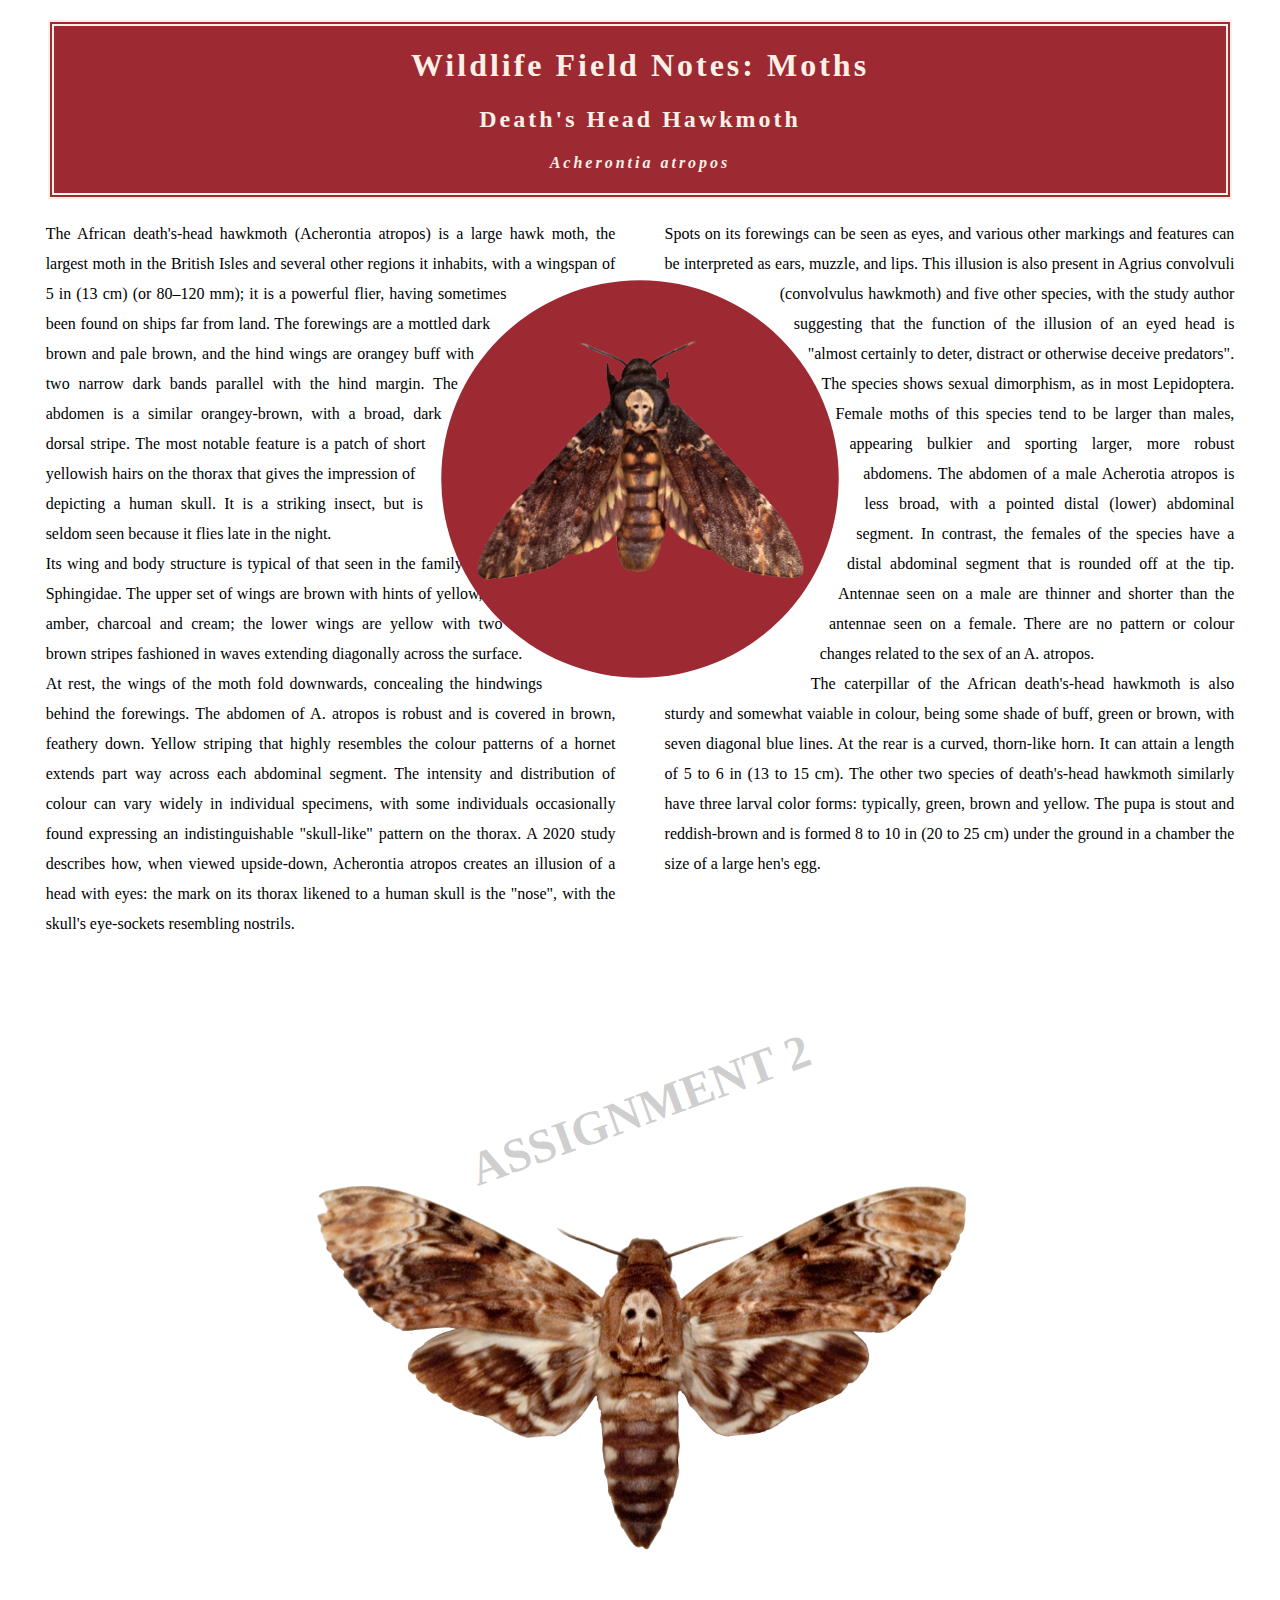
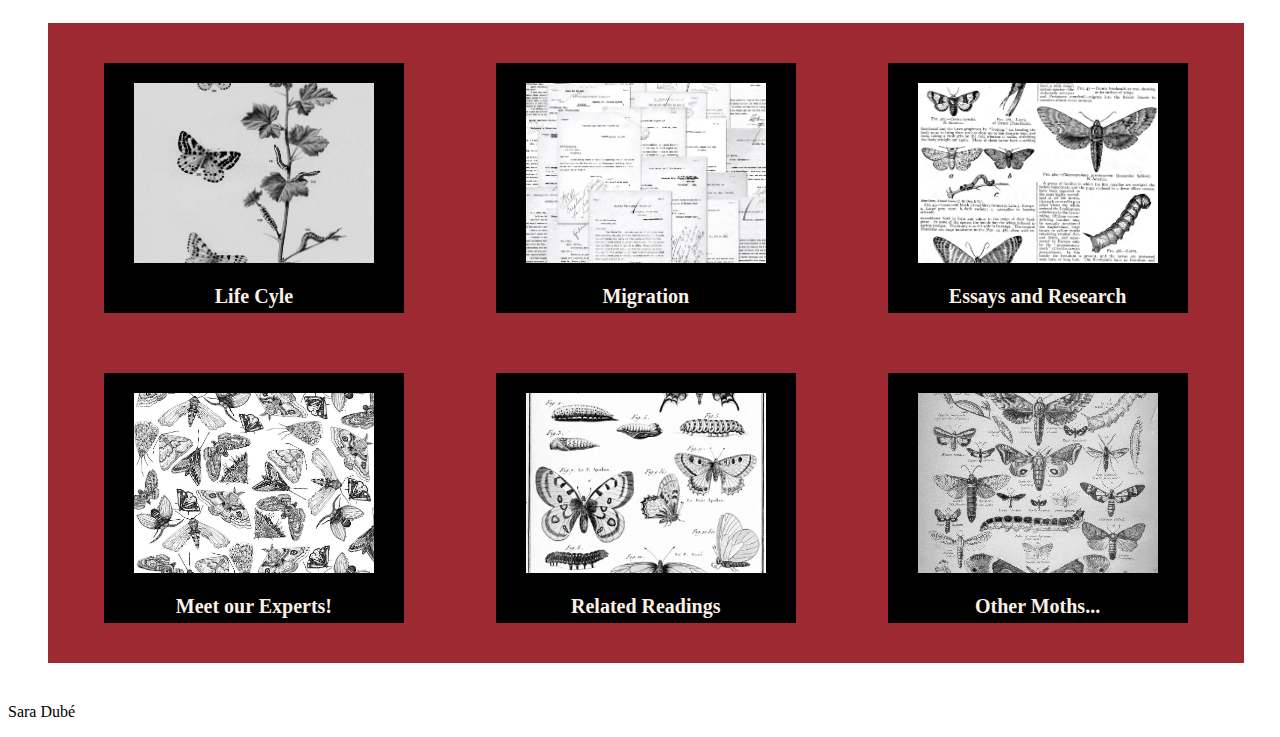
==== lib2024/assignment2/assignment-2-index.html @ be4851c2 "Add files via upload" ====
<!DOCTYPE html> 
<html lang="en">
<head>
	<meta charset="utf-8">
	<meta name="viewport" content="width=device-width, initial-scale=1.0">
	<link rel="stylesheet" href="assignment-2-stylesheet.css">
	<title>Assignment 2</title>

</head>
<body>

<div class="header">
 	<h1>Wildlife Field Notes: Moths</h1>
 
	<h2>Death's Head Hawkmoth</h2>

 	<h4><i>Acherontia atropos</i></h4>
</div>


<div class="container">
	<div class="topimage"><img src="images/moth-topimage.png" alt="Death's Head hawkmoth top image"></div>
	<div class="left">
		The African death's-head hawkmoth (Acherontia atropos) is a large hawk moth, the largest moth in the British Isles and several other regions it inhabits, with a wingspan of 5 in (13 cm) (or 80–120 mm); it is a powerful flier, having sometimes been found on ships far from land. The forewings are a mottled dark brown and pale brown, and the hind wings are orangey buff with two narrow dark bands parallel with the hind margin. The abdomen is a similar orangey-brown, with a broad, dark dorsal stripe. The most notable feature is a patch of short yellowish hairs on the thorax that gives the impression of depicting a human skull. It is a striking insect, but is seldom seen because it flies late in the night.<br> Its wing and body structure is typical of that seen in the family Sphingidae. The upper set of wings are brown with hints of yellow, amber, charcoal and cream; the lower wings are yellow with two brown stripes fashioned in waves extending diagonally across the surface. At rest, the wings of the moth fold downwards, concealing the hindwings behind the forewings. The abdomen of A. atropos is robust and is covered in brown, feathery down. Yellow striping that highly resembles the colour patterns of a hornet extends part way across each abdominal segment. The intensity and distribution of colour can vary widely in individual specimens, with some individuals occasionally found expressing an indistinguishable "skull-like" pattern on the thorax. A 2020 study describes how, when viewed upside-down, Acherontia atropos creates an illusion of a head with eyes: the mark on its thorax likened to a human skull is the "nose", with the skull's eye-sockets resembling nostrils. 
	</div>


	<div class="right">
		Spots on its forewings can be seen as eyes, and various other markings and features can be interpreted as ears, muzzle, and lips. This illusion is also present in Agrius convolvuli (convolvulus hawkmoth) and five other species, with the study author suggesting that the function of the illusion of an eyed head is "almost certainly to deter, distract or otherwise deceive predators".<br> The species shows sexual dimorphism, as in most Lepidoptera. Female moths of this species tend to be larger than males, appearing bulkier and sporting larger, more robust abdomens. The abdomen of a male Acherotia atropos is less broad, with a pointed distal (lower) abdominal segment. In contrast, the females of the species have a distal abdominal segment that is rounded off at the tip. Antennae seen on a male are thinner and shorter than the antennae seen on a female. There are no pattern or colour changes related to the sex of an A. atropos.<br> The caterpillar of the African death's-head hawkmoth is also sturdy and somewhat vaiable in colour, being some shade of buff, green or brown, with seven diagonal blue lines. At the rear is a curved, thorn-like horn. It can attain a length of 5 to 6 in (13 to 15 cm). The other two species of death's-head hawkmoth similarly have three larval color forms: typically, green, brown and yellow. The pupa is stout and reddish-brown and is formed 8 to 10 in (20 to 25 cm) under the ground in a chamber the size of a large hen's egg. </div>
	</div>


<div class="watermark">
	<div class="watermark-position">
		<p class="watermark-body">Assignment 2</p></div>
</div>

<img src="images/moth-bottomimage.png" alt="Death's Head hawkmoth bottom image" class="bottomimage">


<div class="flex-container">
	
	<div class="flex-box">		
<img class="one" src="images/flexbox-life.jpeg" alt="Lifecyle">
	<p><b>Life Cyle</b></p>
		</div>
		
		<div class="flex-box">
<img class="two" src="images/flexbox-migration.jpeg" alt="Migration">
	<p><b>Migration</b></p>
		</div>
		
		<div class="flex-box">
<img class="three" src="images/flexbox-essaysresearch.jpeg" alt="Essays Research">
	<p><b>Essays and Research</b></p>
		</div>
		
		<div class="flex-box">
<img class="four" src="images/flexbox-meetexpert.jpeg" alt="Meet Expert">
	<p><b>Meet our Experts!</b></p>
		</div>
	
	<div class="flex-box">
<img class="five" src="images/flexbox-relatedreadings.png" alt="Related Readings">
	<p><b>Related Readings</b></p>
		</div>
	
	<div class="flex-box">
<img class="six" src="images/flexbox-othermoths.jpeg" alt="Other Moths">
	<p><b>Other Moths...</b></p>
		</div>
		
		</div>

<p>Sara Dubé</p>
			



</body>
</html>
---- lib2024/assignment2/assignment-2-stylesheet.css ----
.header {
  font-family: Garamond;
  color: #faf0e6;
}

.header {
  text-align: center;
}

.header {
  border: 2px #faf0e6;
  border-style: double;
  border-width: 6px;
  background-color: #9d2933;

}

.header {
  margin-left: 40px;
  margin-right: 40px;
  margin-top: 20px;
  margin-bottom: 10px;
}

.header {
  letter-spacing: 3px;
}


/*TOP IMAGE*/


.container {
  font-family: Garamond;
  color: black;
  margin-top: 20px;
  line-height: 30px;
  font-size: 16px;
  overflow: hidden;
}

.container {
  width: 98%;
  height: 900px;
  margin: 0 auto;
  position: relative;
  text-align: justify;
}

.topimage {
  clip-path: circle(47%);
  background-color: #9d2933;
  height: 495px;
  position: absolute;
  top: 52%;
  left: 50%;
  transform: translate(-50%, -90%) scale(0.85);
}


.topimage img{
  width: 500px;
  height: 460px;
  object-fit: cover;
}

.left{
  width: 46%;
  margin-top: 10px;
  margin-left: 25px;
  float: left;
}


.left:before,
.right:before{
  content:"";
  width: 250px;
  height: 500px;
}

/*putting a position to get an outside shape*/
.left:before{
  float: right;
  shape-outside: polygon(52% 14%, 100% 58%, 70% 100%, 0 55%);
  width: 200px;
  height: 470px;
}


.right{
  width: 46%;
  margin-top: 10px;
  margin-right: 25px;
  float: right;
}

.right:before{
  float: left;
  shape-outside: polygon(52% 14%, 100% 58%, 70% 100%, 0 55%);
  width: 200px;
  height: 470px;
}


/*TEXT*/

.articletext {
  text-align: justify;
  text-justify: inter-word;
}

.articletext {
  column-count: 2;
  column-gap: 20px;
}

.articletext {
  line-height: 2.0;
}


/*BOTTOM IMAGE*/

.bottomimage {
  max-width: 700px;
  height: auto;
  display: block;
  margin-top: 20px;
  margin-left: auto;
  margin-right: auto;
  width: 100%;
}

/*WATERMARK*/

.watermark {
  position: relative;
}

.watermark-position {
  align-items: center;
  display: flex;
  justify-content: center;
  position: absolute;
  left: 0px;
  top: 0px;
  height: 100%;
  width: 100%;
}

.watermark-body {
  color: rgba(0, 0, 0, 0.2);
  font-size: 3rem;
  font-family: Garamond;
  font-weight: bold;
  text-transform: uppercase;
  transform: rotate(-20deg);
  user-select: none;
}


/*FLEX BOX*/

.flex-container {
  width: 93%;
  height: auto;
  margin: 40px;
  padding: 10px;
  background-color: #9d2933;
  justify-content: space-around; 
  display: flex;
  flex-direction: row;
  flex-wrap: wrap;
}

.flex-box {
  width: 300px;
  height: 250px;
  background: black;
  color:  #faf0e6;
  font-family: Garamond;
  font-size: 20px;
  line-height: 40px;
  text-align: center;
  margin: 30px;
}


.one {
  transform: translate(0, 20px);
  height: 180px;
  width: 240px;
  object-fit: cover;
}

.two {
  transform: translate(0, 20px);
  height: 180px;
  width: 240px;
  object-fit: cover;
}

.three {
  transform: translate(0, 20px);
  height: 180px;
  width: 240px;
  object-fit: cover;
}

.four {
  transform: translate(0, 20px);
  height: 180px;
  width: 240px;
  object-fit: cover;
}

.five {
  transform: translate(0, 20px);
  height: 180px;
  width: 240px;
  object-fit: cover;
}

.six {
  transform: translate(0, 20px);
  height: 180px;
  width: 240px;
  object-fit: cover;
}
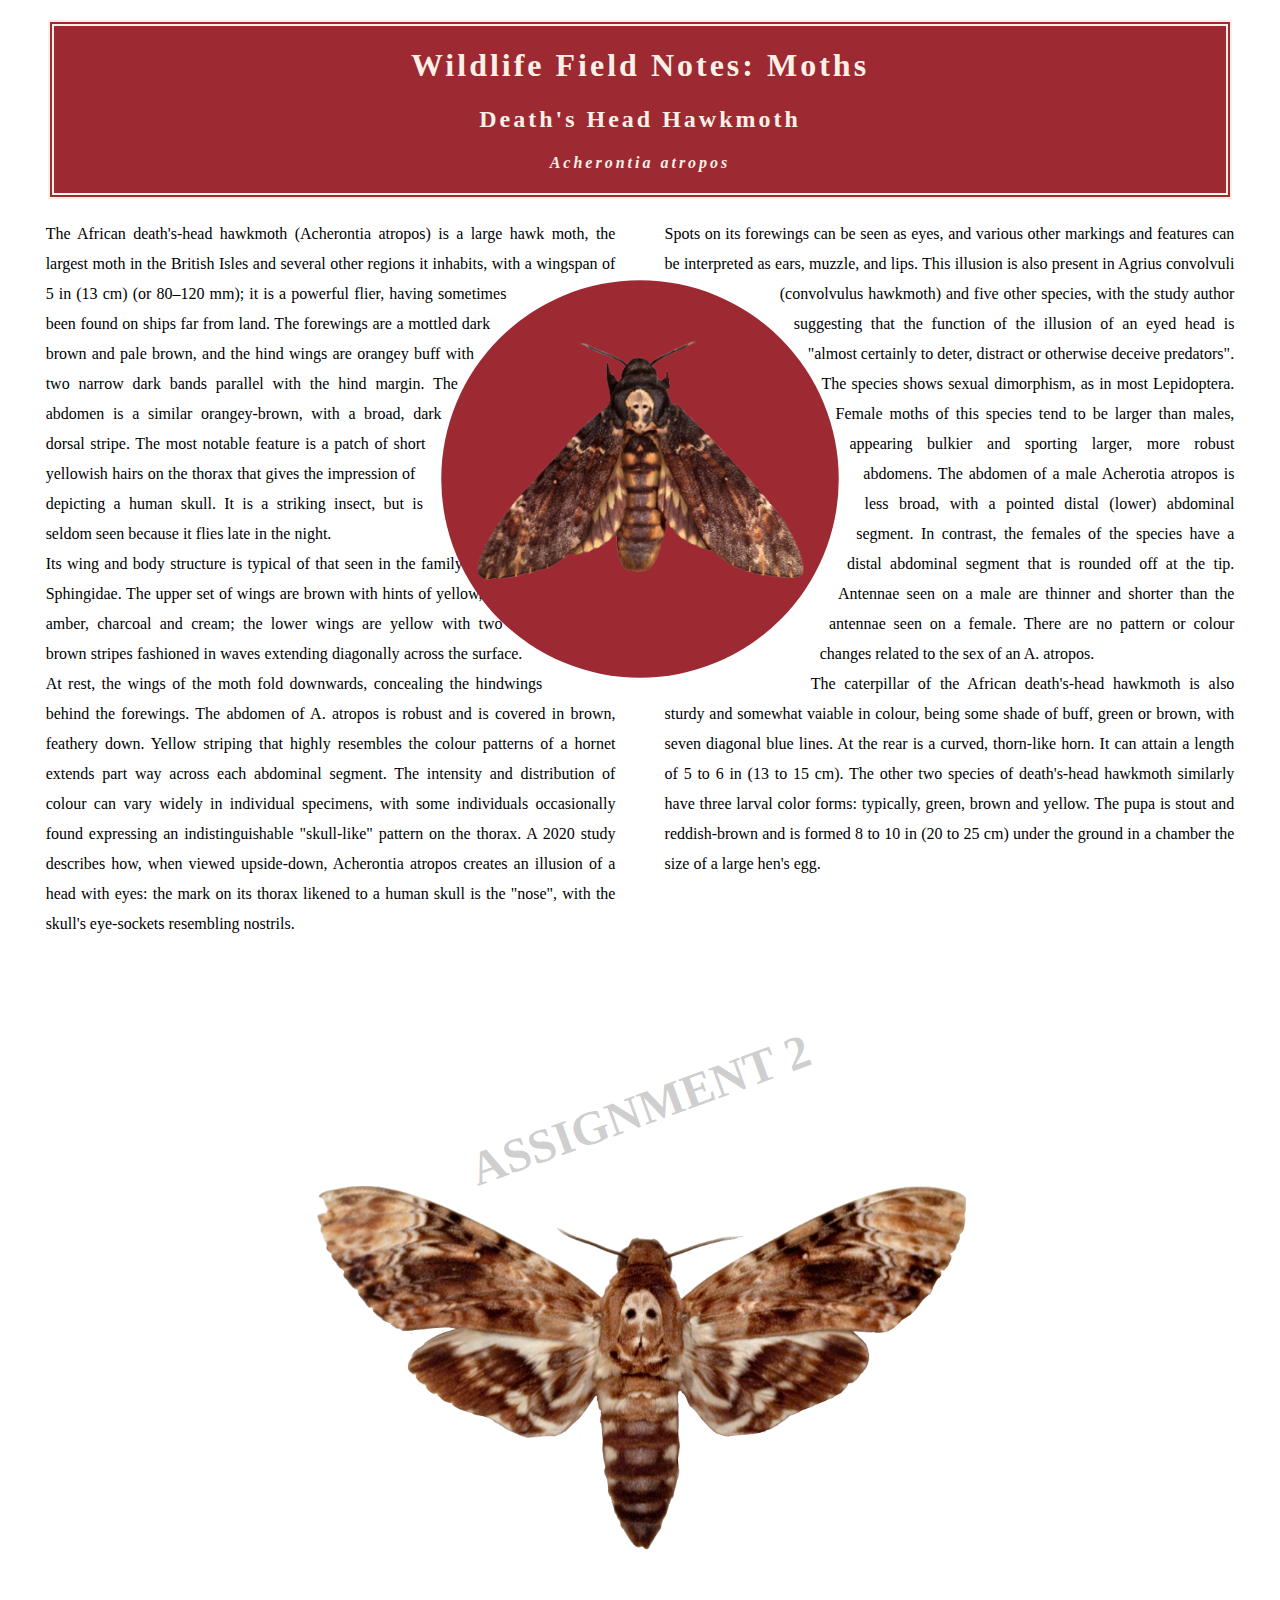
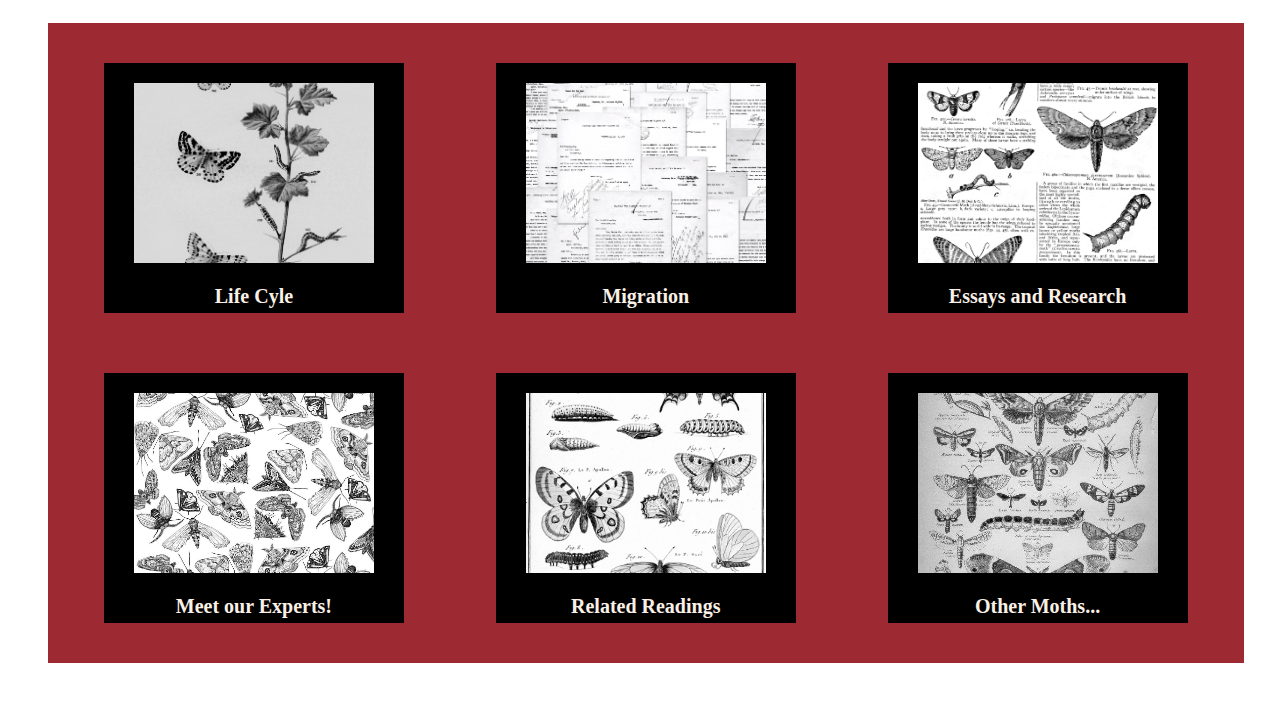
==== commit 3fc25ac9: "Add files via upload" ====
--- a/lib2024/assignment2/assignment-2-index.html
+++ b/lib2024/assignment2/assignment-2-index.html
@@ -2,6 +2,9 @@
 <html lang="en">
 <head>
 	<meta charset="utf-8">
+	<meta name="description" content="html and css">
+	<meta name="keywords" content="CSS, Assignment, AlgonquinStudent">
+	<meta name="author" content="Sara Dubé">
 	<meta name="viewport" content="width=device-width, initial-scale=1.0">
 	<link rel="stylesheet" href="assignment-2-stylesheet.css">
 	<title>Assignment 2</title>
@@ -71,11 +74,7 @@
 		</div>
 		
 		</div>
-
-<p>Sara Dubé</p>
 			
-
-
 
 </body>
 </html>